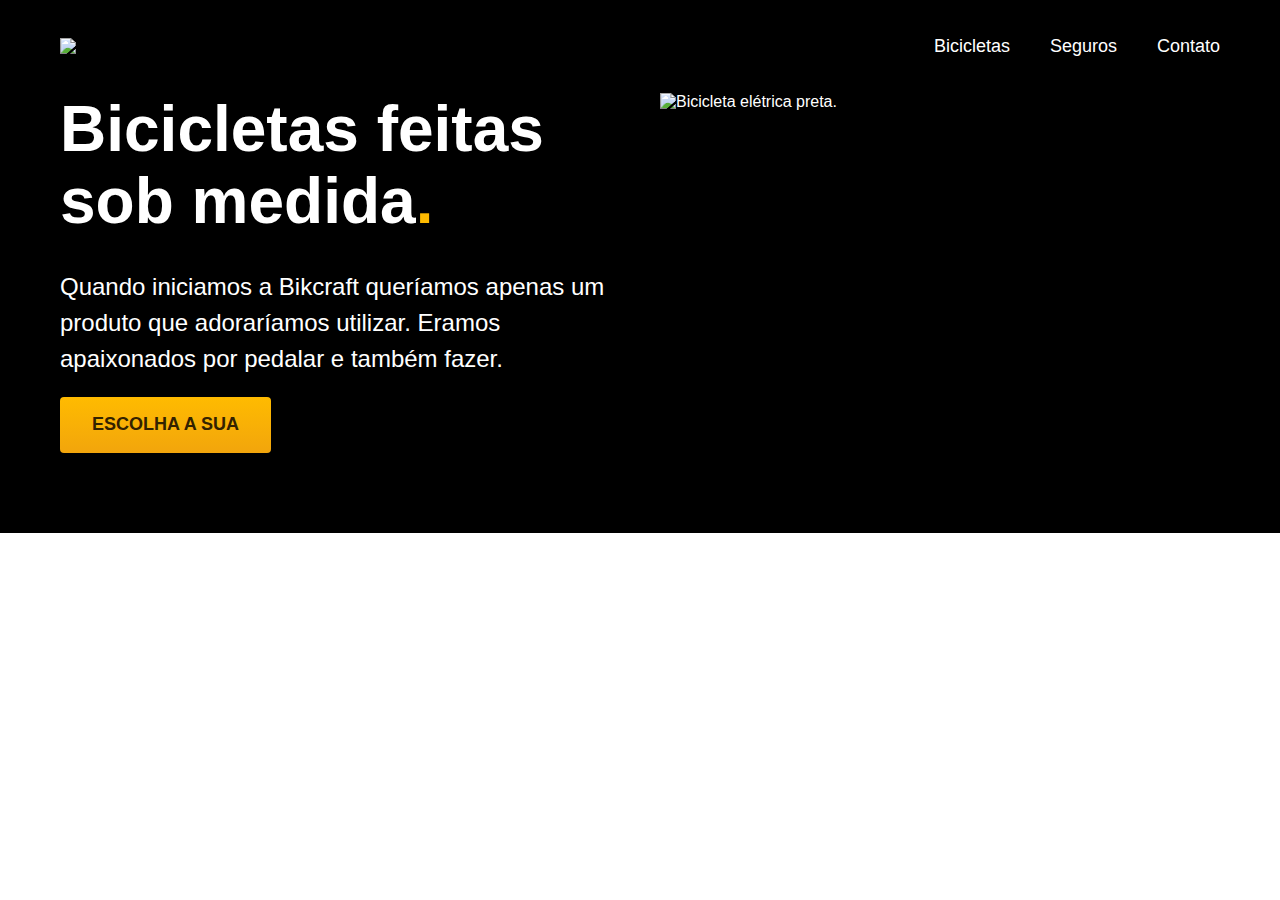
==== index.html @ 25145407 "introducao" ====
<!DOCTYPE html>
<html lang="pt-br">
  <head>
    <meta charset="UTF-8" />
    <meta http-equiv="X-UA-Compatible" content="IE=edge" />
    <meta name="viewport" content="width=device-width, initial-scale=1.0" />
    <title>Bikcraft - Bicicletas Elétricas</title>
    <link href="/css/style.css" rel="stylesheet" />
  </head>
  <body>
    <header class="header-bg">
      <div class="header">
        <a href="./"><img src="/img/bikcraft.svg" alt="Bikcraft" /></a>
        <nav aria-label="primaria">
          <ul class="header-menu">
            <li><a href="./bicicletas.html">Bicicletas</a></li>
            <li><a href="./seguros.html">Seguros</a></li>
            <li><a href="./contato.html">Contato</a></li>
          </ul>
        </nav>
      </div>
    </header>
    <main class="introducao-bg">
      <div class="introducao">
        <div class="introducao-conteudo">
          <h1>Bicicletas feitas sob medida<span>.</span></h1>
          <p>
            Quando iniciamos a Bikcraft queríamos apenas um produto que
            adoraríamos utilizar. Eramos apaixonados por pedalar e também fazer.
          </p>
          <a href="./bicicletas.html">Escolha a sua</a>
        </div>
        <img src="./img/fotos/introducao.jpg" alt="Bicicleta elétrica preta." />
      </div>
    </main>
  </body>
</html>
---- css/style.css ----
body {
  margin: 0px;
  font-family: Arial, Helvetica, sans-serif;
}

h1,
ul,
p {
  margin: 0px;
}

ul {
  padding: 0px;
  list-style: none;
}

a {
  text-decoration: none;
  color: inherit;
}

img {
  max-width: 100%;
  display: block;
}

.header-bg {
  background-color: #000000;
}

.header {
  display: flex;
  flex-wrap: wrap;
  gap: 20px;
  justify-content: space-between;
  align-items: center;
  box-sizing: border-box;
  padding: 20px;
  max-width: 1200px;
  margin-left: auto;
  margin-right: auto;
}

.header-menu {
  display: flex;
  flex-wrap: wrap;
  gap: 40px;
}

.header-menu a::after {
  content: "";
  display: block;
  height: 2px;
  width: 0px;
  background-color: #ffffff;
  margin-top: 4px;
  transition: 0.3s;
  position: absolute;
}

.header-menu a:hover:after {
  width: 100%;
}

.header-menu a {
  color: #ffffff;
  display: inline-block;
  padding: 16px 0px;
  font-size: 18px;
  position: relative;
}

@media (max-width: 800px) {
  .header-menu {
    gap: 20px;
  }
  .header-menu a {
    background-color: #111111;
    padding: 12px 16px;
    border-radius: 4px;
  }
  .header-menu a:hover {
    background-color: #2e2e2e;
  }
  .header a:after {
    display: none;
  }
}

@media (max-width: 600px) {
  .header-menu {
    gap: 12px;
  }

  .header-menu a {
    padding: 8px 12px;
    font-size: 14px;
  }
}

.introducao-bg {
  background-color: #000000;
  color: #ffffff;
}

.introducao {
  display: grid;
  grid-template-columns: 1fr 1fr;
  gap: 0px 40px;
  box-sizing: border-box;
  max-width: 1200px;
  padding-left: 20px;
  padding-right: 20px;
  margin-left: auto;
  margin-right: auto;
}

.introducao-conteudo {
  align-self: end;
  padding-bottom: 80px;
}

.introducao h1 {
  margin-bottom: 32px;
  font-size: 64px;
  line-height: 1.125;
}

.introducao p {
  margin-bottom: 20px;
  font-size: 24px;
  line-height: 1.5;
}

.introducao h1 span {
  color: #ffbb00;
}

.introducao a {
  display: inline-block;
  padding: 16px 32px;
  background: linear-gradient(#ffbb00, #f2a50c);
  border-radius: 4px;
  box-shadow: 0 1px 2px rgb(0, 0, 0, 0.1);
  text-transform: uppercase;
  color: #332200;
  font-size: 18px;
  line-height: 1.33;
  font-weight: bold;
}

.introducao a:hover {
  background: linear-gradient(#ffbb00, #e59317);
}
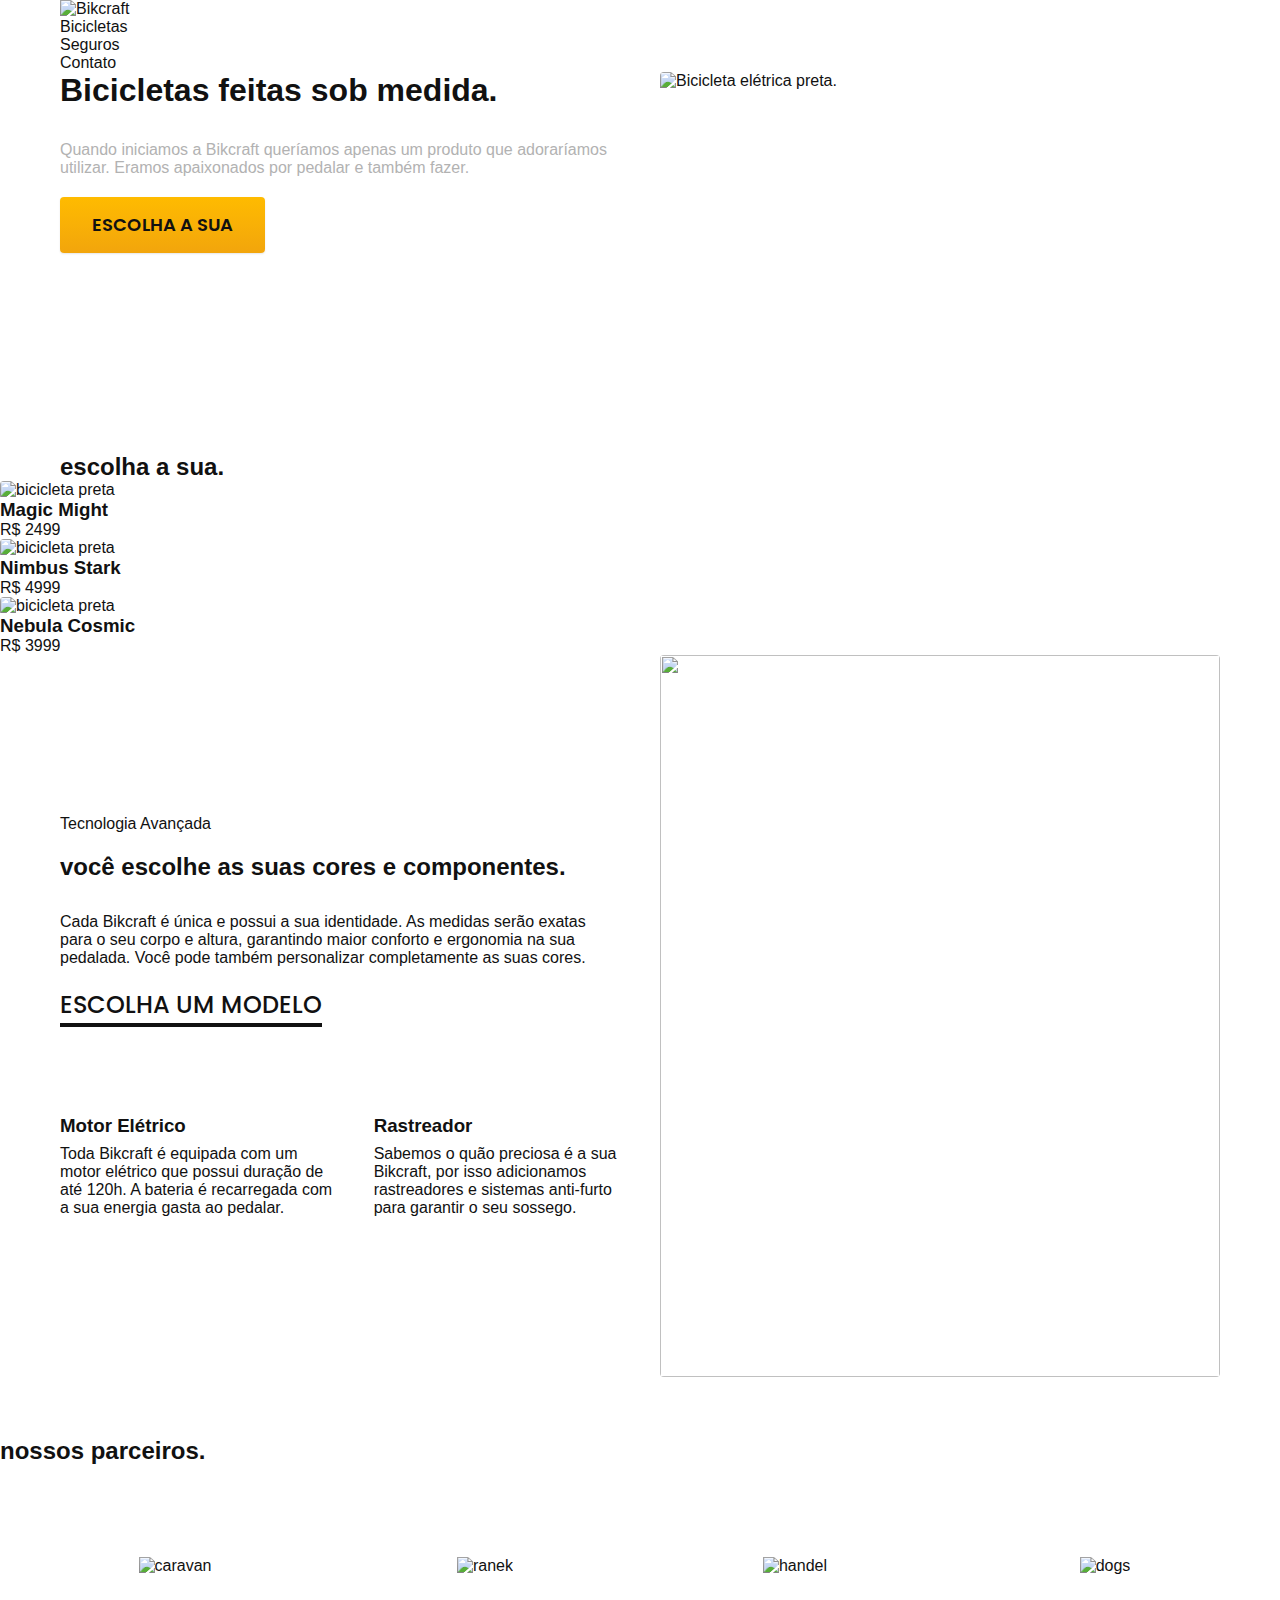
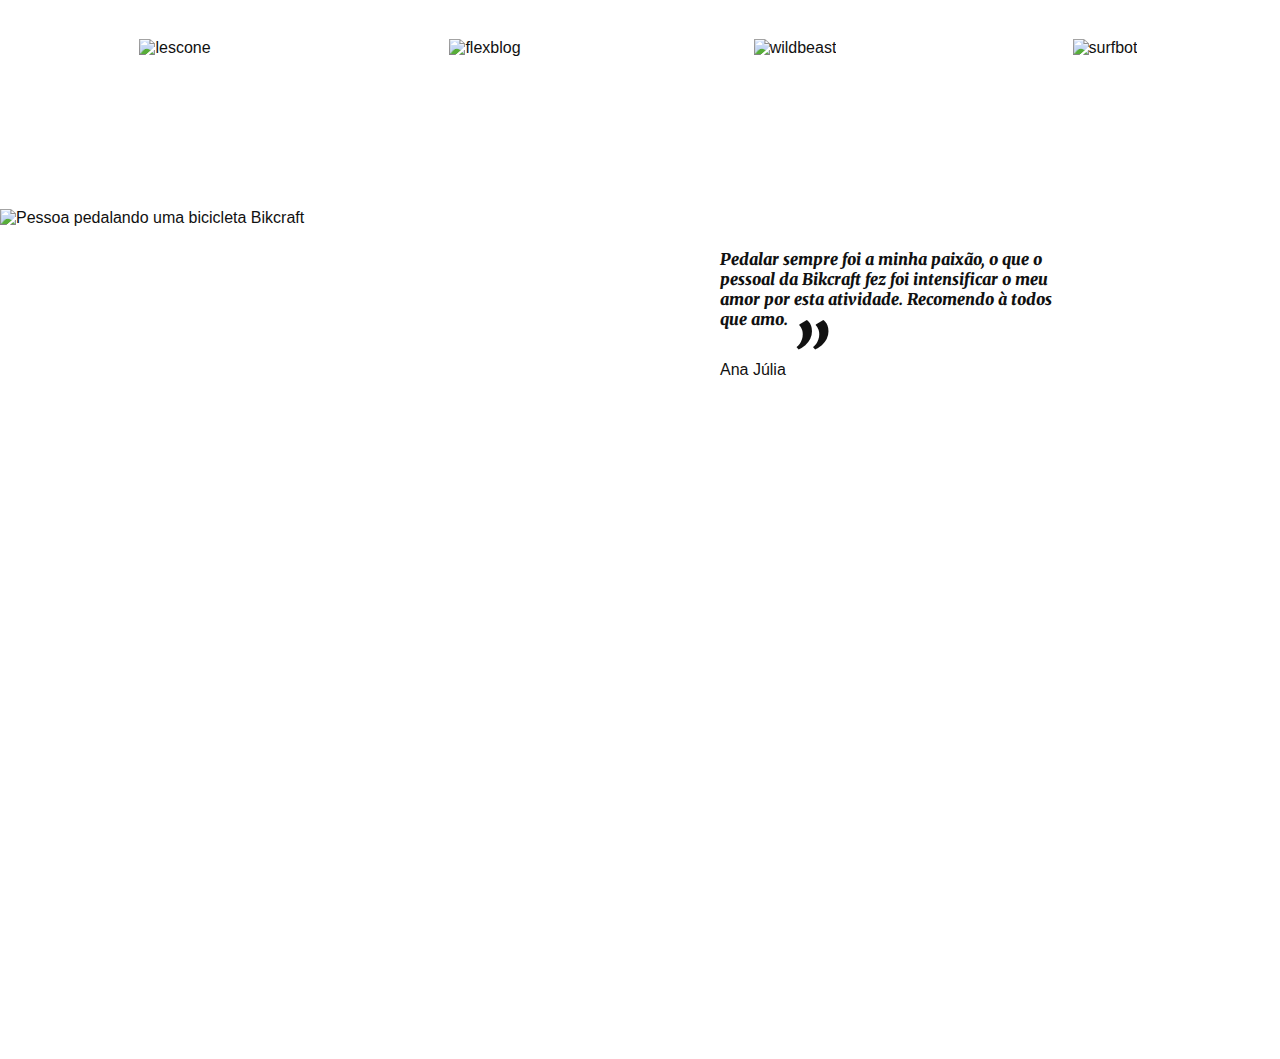
==== commit 55c6d48d: "att depoimentos e parceiros" ====
--- a/index.html
+++ b/index.html
@@ -6,13 +6,25 @@
     <meta name="viewport" content="width=device-width, initial-scale=1.0" />
     <title>Bikcraft - Bicicletas Elétricas</title>
     <link href="/css/style.css" rel="stylesheet" />
+
+    <!--  -->
+    <link rel="preconnect" href="https://fonts.googleapis.com" />
+    <link rel="preconnect" href="https://fonts.gstatic.com" crossorigin />
+    <link
+      href="https://fonts.googleapis.com/css2?family=Poppins:wght@400;600&family=Roboto:wght@400;500&display=swap"
+      rel="stylesheet"
+    />
+    <link
+      href="https://fonts.googleapis.com/css2?family=Merriweather:ital,wght@1,900&display=swap"
+      rel="stylesheet"
+    />
   </head>
   <body>
     <header class="header-bg">
-      <div class="header">
+      <div class="header container">
         <a href="./"><img src="/img/bikcraft.svg" alt="Bikcraft" /></a>
         <nav aria-label="primaria">
-          <ul class="header-menu">
+          <ul class="header-menu font-1-m cor-0">
             <li><a href="./bicicletas.html">Bicicletas</a></li>
             <li><a href="./seguros.html">Seguros</a></li>
             <li><a href="./contato.html">Contato</a></li>
@@ -21,17 +33,128 @@
       </div>
     </header>
     <main class="introducao-bg">
-      <div class="introducao">
+      <div class="introducao container">
         <div class="introducao-conteudo">
-          <h1>Bicicletas feitas sob medida<span>.</span></h1>
-          <p>
+          <h1 class="font-1-xxl cor-0">
+            Bicicletas feitas sob medida<span class="cor-p1">.</span>
+          </h1>
+          <p class="font-2-l cor-5">
             Quando iniciamos a Bikcraft queríamos apenas um produto que
             adoraríamos utilizar. Eramos apaixonados por pedalar e também fazer.
           </p>
-          <a href="./bicicletas.html">Escolha a sua</a>
+          <a class="botao" href="./bicicletas.html">Escolha a sua</a>
         </div>
-        <img src="./img/fotos/introducao.jpg" alt="Bicicleta elétrica preta." />
+        <div>
+          <img
+            src="./img/fotos/introducao.jpg"
+            alt="Bicicleta elétrica preta."
+          />
+        </div>
       </div>
     </main>
+
+    <article class="bicicletas-lista">
+      <h2 class="container font-1-xxl">
+        escolha a sua<span class="cor-p1">.</span>
+      </h2>
+
+      <ul>
+        <li>
+          <a href="./bicicletas/magic.html">
+            <img src="./img/bicicletas/magic-home.jpg" alt="bicicleta preta" />
+            <h3 class="font-1-xl">Magic Might</h3>
+            <span class="font-2-m cor-8">R$ 2499</span>
+          </a>
+        </li>
+        <li>
+          <a href="./bicicletas/nimbus.html">
+            <img src="./img/bicicletas/nimbus-home.jpg" alt="bicicleta preta" />
+            <h3 class="font-1-xl">Nimbus Stark</h3>
+            <span class="font-2-m cor-8">R$ 4999</span>
+          </a>
+        </li>
+        <li>
+          <a href="./bicicletas/nebula.html">
+            <img src="./img/bicicletas/nebula-home.jpg" alt="bicicleta preta" />
+            <h3 class="font-1-xl">Nebula Cosmic</h3>
+            <span class="font-2-m cor-8">R$ 3999</span>
+          </a>
+        </li>
+      </ul>
+    </article>
+    <article class="tecnologia-bg">
+      <div class="tecnologia container">
+        <div class="tecnologia-conteudo">
+          <span class="font-2-l-b cor-5">Tecnologia Avançada</span>
+          <h2 class="font-1-xxl cor-0">
+            você escolhe as suas cores e componentes<span class="cor-p1"
+              >.</span
+            >
+          </h2>
+          <p class="font-2-l cor-5">
+            Cada Bikcraft é única e possui a sua identidade. As medidas serão
+            exatas para o seu corpo e altura, garantindo maior conforto e
+            ergonomia na sua pedalada. Você pode também personalizar
+            completamente as suas cores.
+          </p>
+          <a class="link" href="./bicicletas.html">Escolha um modelo</a>
+          <div class="tecnologia-vantagens">
+            <div>
+              <img src="./img/icones/eletrica.svg" alt="" />
+              <h3 class="font-1-m cor-0">Motor Elétrico</h3>
+              <p class="font-2-s cor-5">
+                Toda Bikcraft é equipada com um motor elétrico que possui
+                duração de até 120h. A bateria é recarregada com a sua energia
+                gasta ao pedalar.
+              </p>
+            </div>
+            <div>
+              <img src="./img/icones/rastreador.svg" alt="" />
+              <h3 class="font-1-m cor-0">Rastreador</h3>
+              <p class="font-2-s cor-5">
+                Sabemos o quão preciosa é a sua Bikcraft, por isso adicionamos
+                rastreadores e sistemas anti-furto para garantir o seu sossego.
+              </p>
+            </div>
+          </div>
+        </div>
+        <div class="tecnologia-imagem">
+          <img src="./img/fotos/tecnologia.jpg" alt="" />
+        </div>
+      </div>
+    </article>
+    <section class="parceiros" aria-label="Nossos Parceiros">
+      <h2 class="font-1-xxl cor-11">
+        nossos parceiros<span class="cor-p1">.</span>
+      </h2>
+      <ul>
+        <li><img src="./img/parceiros/caravan.svg" alt="caravan" /></li>
+        <li><img src="./img/parceiros/ranek.svg" alt="ranek" /></li>
+        <li><img src="./img/parceiros/handel.svg" alt="handel" /></li>
+        <li><img src="./img/parceiros/dogs.svg" alt="dogs" /></li>
+        <li><img src="./img/parceiros/lescone.svg" alt="lescone" /></li>
+        <li><img src="./img/parceiros/flexblog.svg" alt="flexblog" /></li>
+        <li><img src="./img/parceiros/wildbeast.svg" alt="wildbeast" /></li>
+        <li><img src="./img/parceiros/surfbot.svg" alt="surfbot" /></li>
+      </ul>
+    </section>
+    <section class="depoimento" aria-label="Depoimento">
+      <div>
+        <img
+          src="./img/fotos/depoimento.jpg"
+          alt="Pessoa pedalando uma bicicleta Bikcraft"
+        />
+      </div>
+      <div class="depoimento-conteudo">
+        <blockquote class="font-1-xl cor-p5">
+          <p>
+            Pedalar sempre foi a minha paixão, o que o pessoal da Bikcraft fez
+            foi intensificar o meu amor por esta atividade. Recomendo à todos
+            que amo.
+          </p>
+          <span class="font-1-m-b cor-p4">Ana Júlia</span>
+        </blockquote>
+      </div>
+    </section>
   </body>
 </html>
--- a/css/style.css
+++ b/css/style.css
@@ -1,154 +1,17 @@
-body {
-  margin: 0px;
-  font-family: Arial, Helvetica, sans-serif;
-}
+@import "./global/global.css";
+@import "./utilidades/tipografia.css";
+@import "./utilidades/cores.css";
 
-h1,
-ul,
-p {
-  margin: 0px;
-}
+@import "./global/header.css";
 
-ul {
-  padding: 0px;
-  list-style: none;
-}
+/* Utilidades */
+@import "./utilidades/componentes.css";
 
-a {
-  text-decoration: none;
-  color: inherit;
-}
+/* Home */
+@import "./home/introducao.css";
+@import "./home/tecnologia.css";
+@import "./home/parceiros.css";
+@import "./home/depoimento.css";
 
-img {
-  max-width: 100%;
-  display: block;
-}
-
-.header-bg {
-  background-color: #000000;
-}
-
-.header {
-  display: flex;
-  flex-wrap: wrap;
-  gap: 20px;
-  justify-content: space-between;
-  align-items: center;
-  box-sizing: border-box;
-  padding: 20px;
-  max-width: 1200px;
-  margin-left: auto;
-  margin-right: auto;
-}
-
-.header-menu {
-  display: flex;
-  flex-wrap: wrap;
-  gap: 40px;
-}
-
-.header-menu a::after {
-  content: "";
-  display: block;
-  height: 2px;
-  width: 0px;
-  background-color: #ffffff;
-  margin-top: 4px;
-  transition: 0.3s;
-  position: absolute;
-}
-
-.header-menu a:hover:after {
-  width: 100%;
-}
-
-.header-menu a {
-  color: #ffffff;
-  display: inline-block;
-  padding: 16px 0px;
-  font-size: 18px;
-  position: relative;
-}
-
-@media (max-width: 800px) {
-  .header-menu {
-    gap: 20px;
-  }
-  .header-menu a {
-    background-color: #111111;
-    padding: 12px 16px;
-    border-radius: 4px;
-  }
-  .header-menu a:hover {
-    background-color: #2e2e2e;
-  }
-  .header a:after {
-    display: none;
-  }
-}
-
-@media (max-width: 600px) {
-  .header-menu {
-    gap: 12px;
-  }
-
-  .header-menu a {
-    padding: 8px 12px;
-    font-size: 14px;
-  }
-}
-
-.introducao-bg {
-  background-color: #000000;
-  color: #ffffff;
-}
-
-.introducao {
-  display: grid;
-  grid-template-columns: 1fr 1fr;
-  gap: 0px 40px;
-  box-sizing: border-box;
-  max-width: 1200px;
-  padding-left: 20px;
-  padding-right: 20px;
-  margin-left: auto;
-  margin-right: auto;
-}
-
-.introducao-conteudo {
-  align-self: end;
-  padding-bottom: 80px;
-}
-
-.introducao h1 {
-  margin-bottom: 32px;
-  font-size: 64px;
-  line-height: 1.125;
-}
-
-.introducao p {
-  margin-bottom: 20px;
-  font-size: 24px;
-  line-height: 1.5;
-}
-
-.introducao h1 span {
-  color: #ffbb00;
-}
-
-.introducao a {
-  display: inline-block;
-  padding: 16px 32px;
-  background: linear-gradient(#ffbb00, #f2a50c);
-  border-radius: 4px;
-  box-shadow: 0 1px 2px rgb(0, 0, 0, 0.1);
-  text-transform: uppercase;
-  color: #332200;
-  font-size: 18px;
-  line-height: 1.33;
-  font-weight: bold;
-}
-
-.introducao a:hover {
-  background: linear-gradient(#ffbb00, #e59317);
-}
+/* Bicicletas */
+@import "./bicicletas/bicicletas-lista.css";
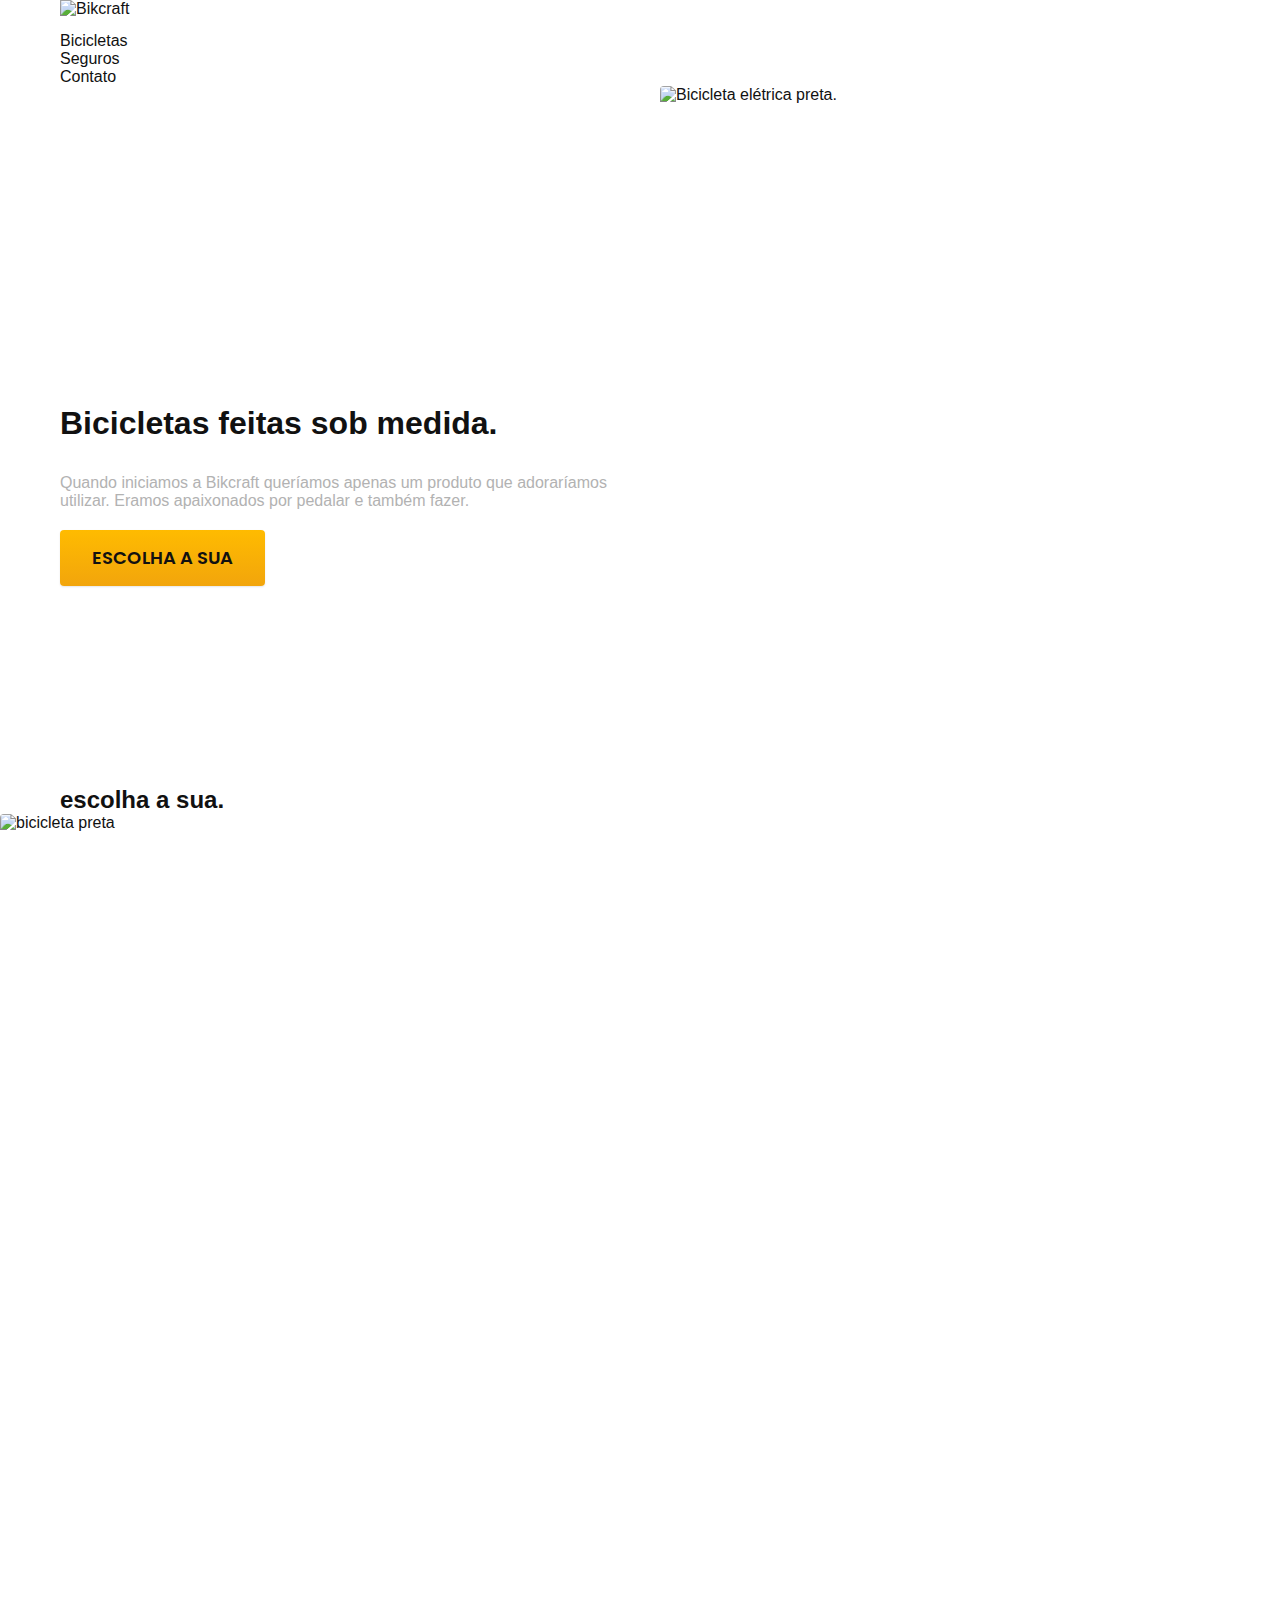
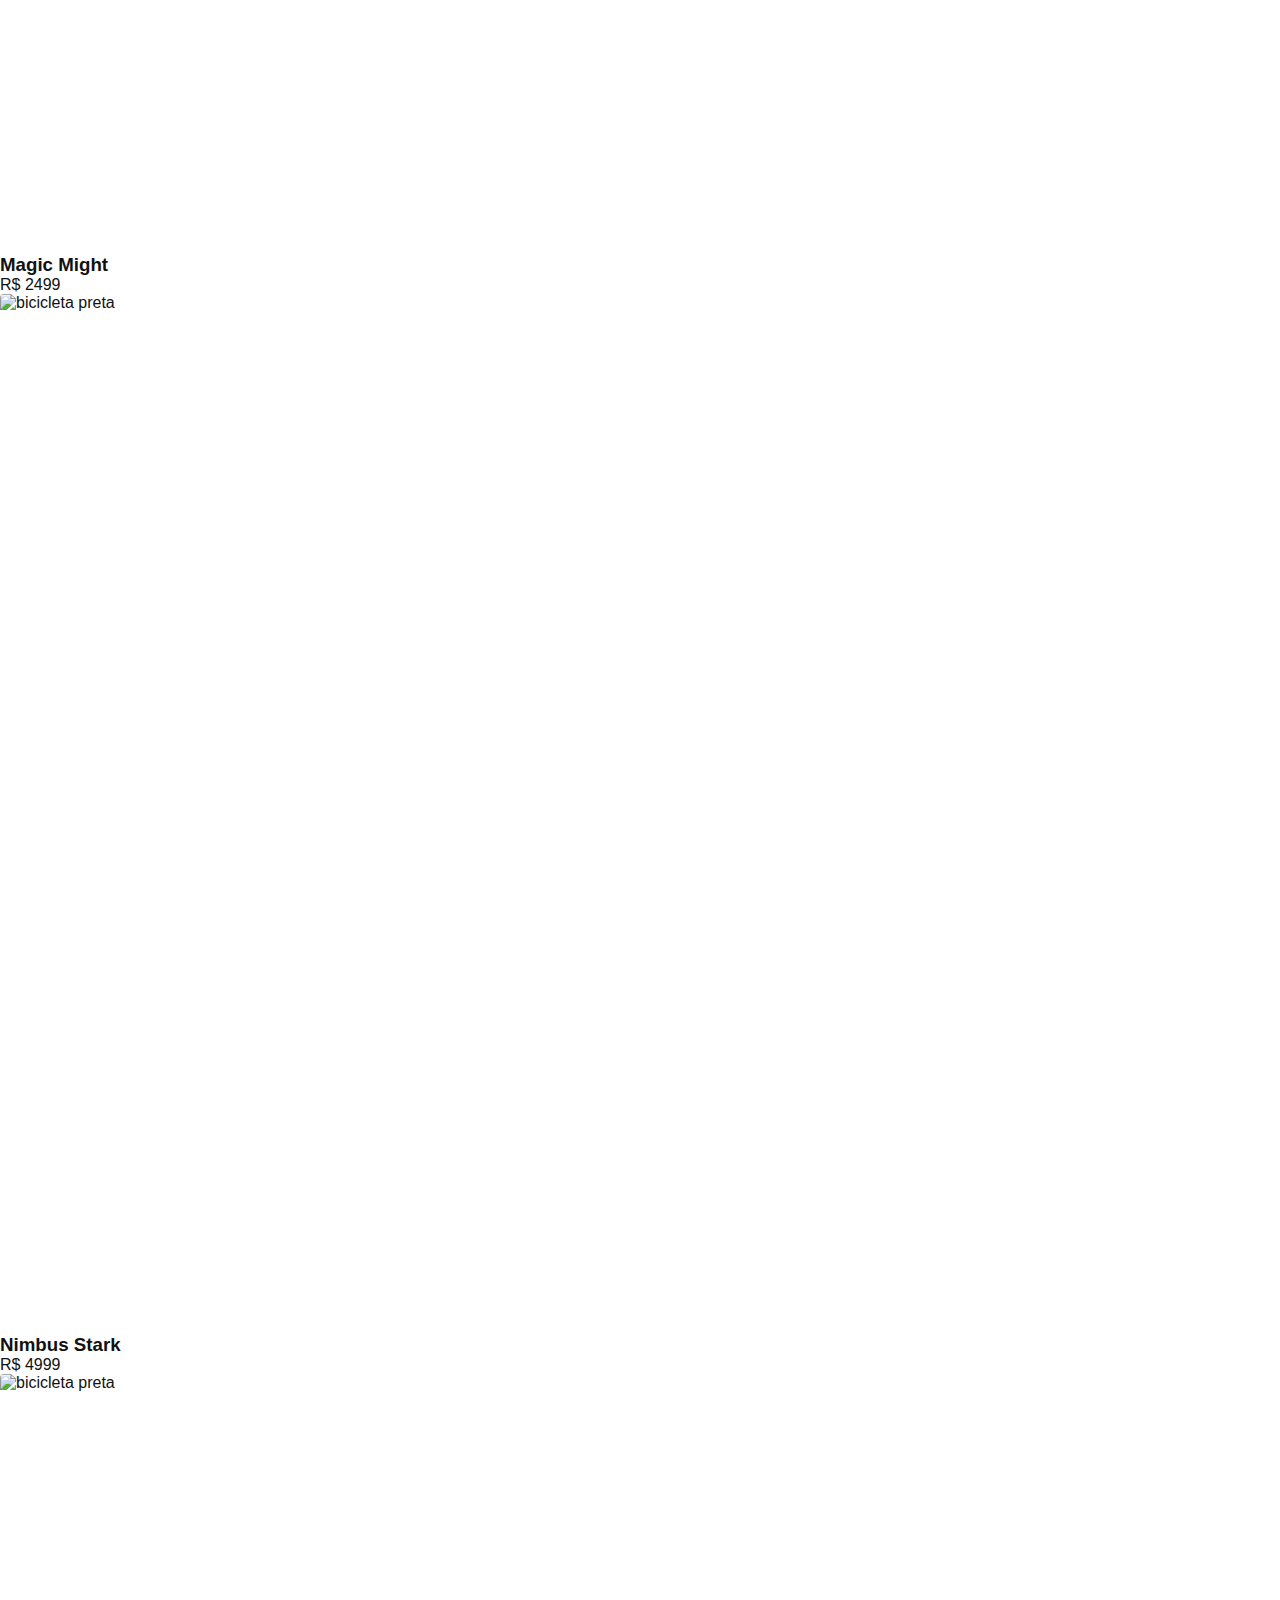
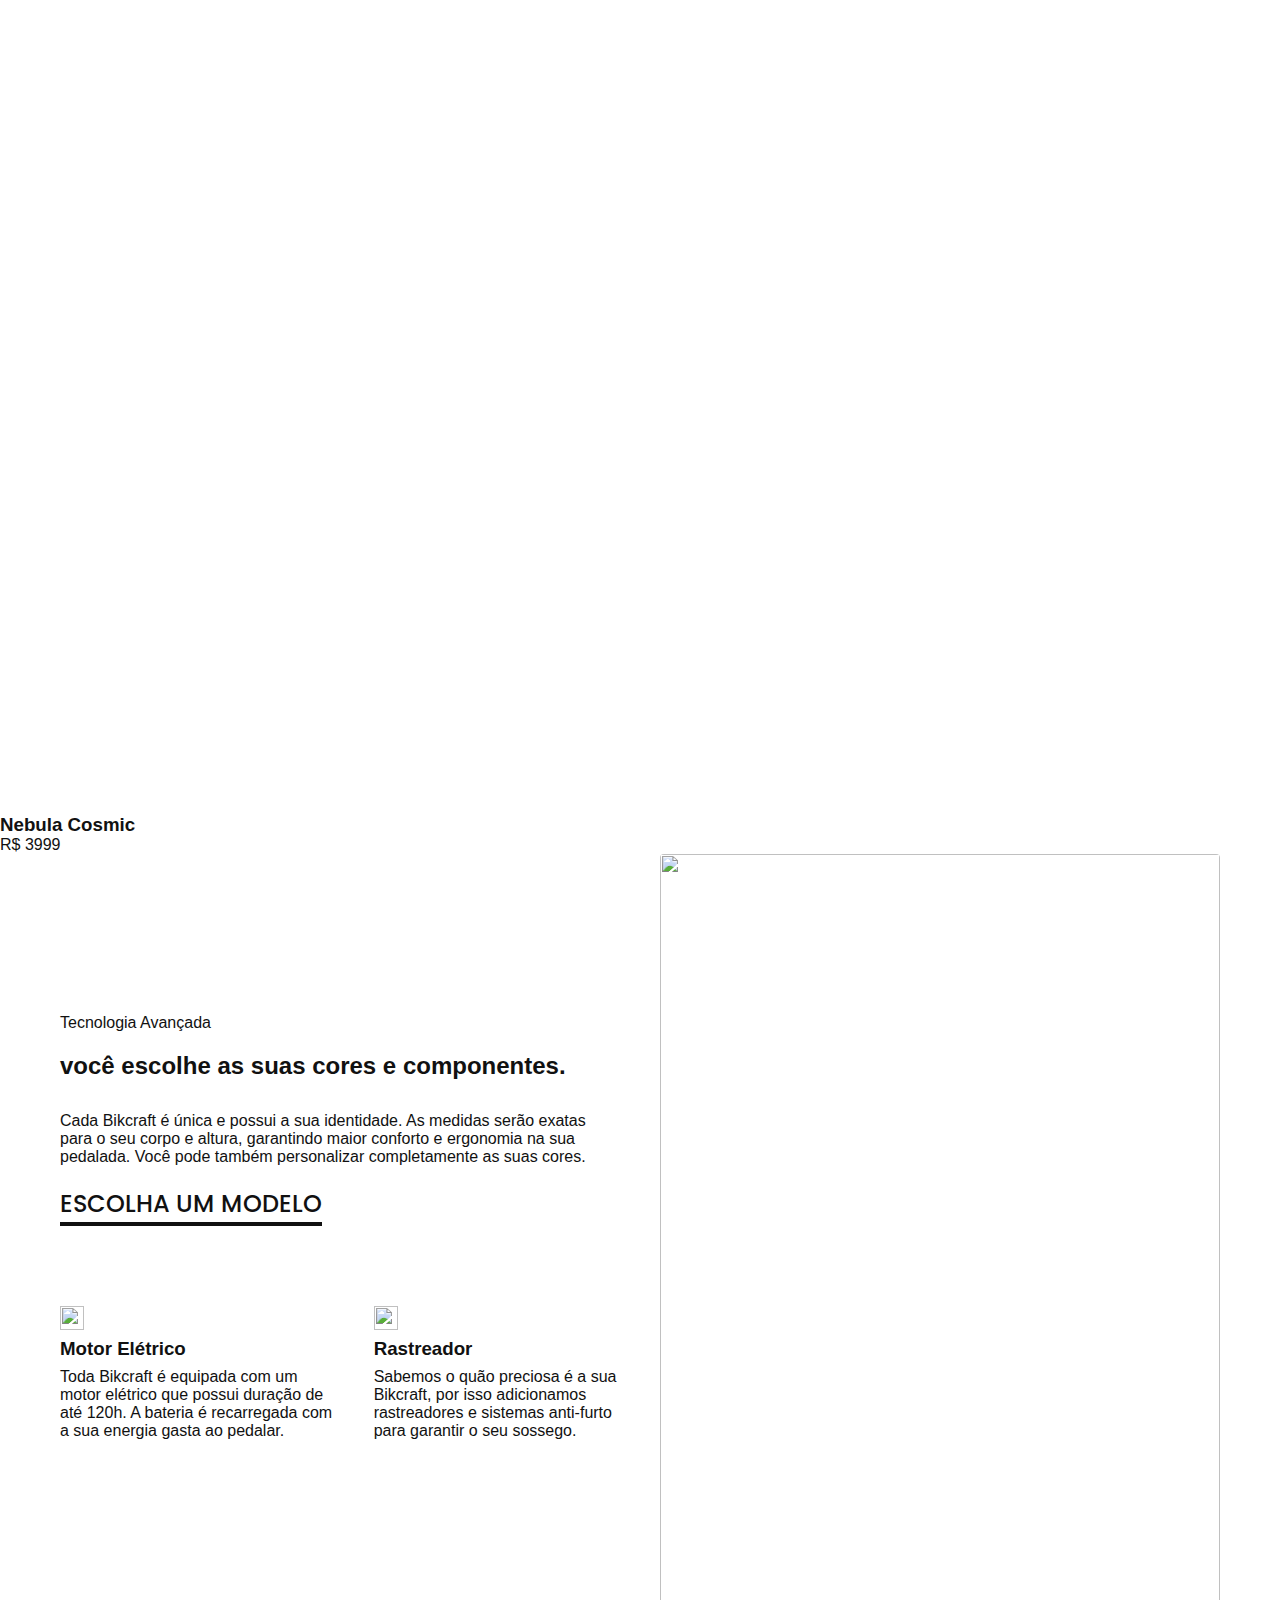
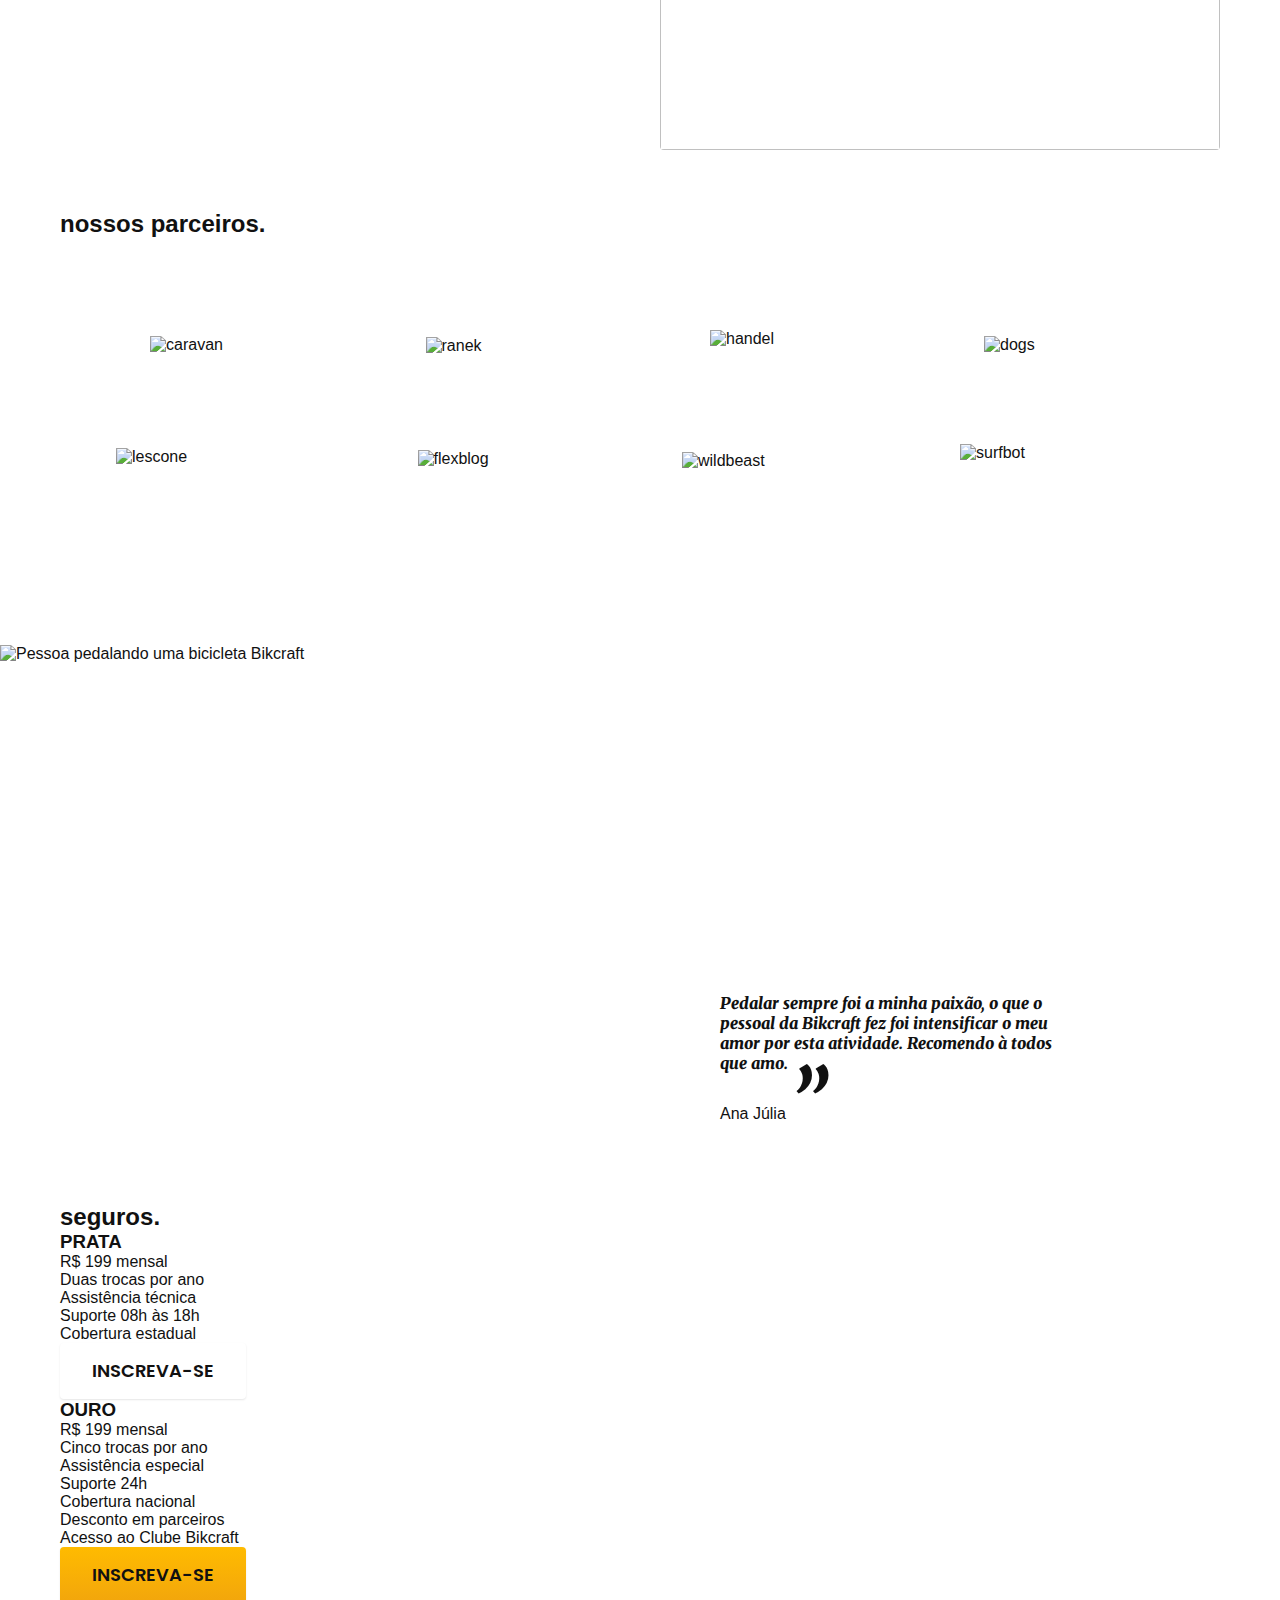
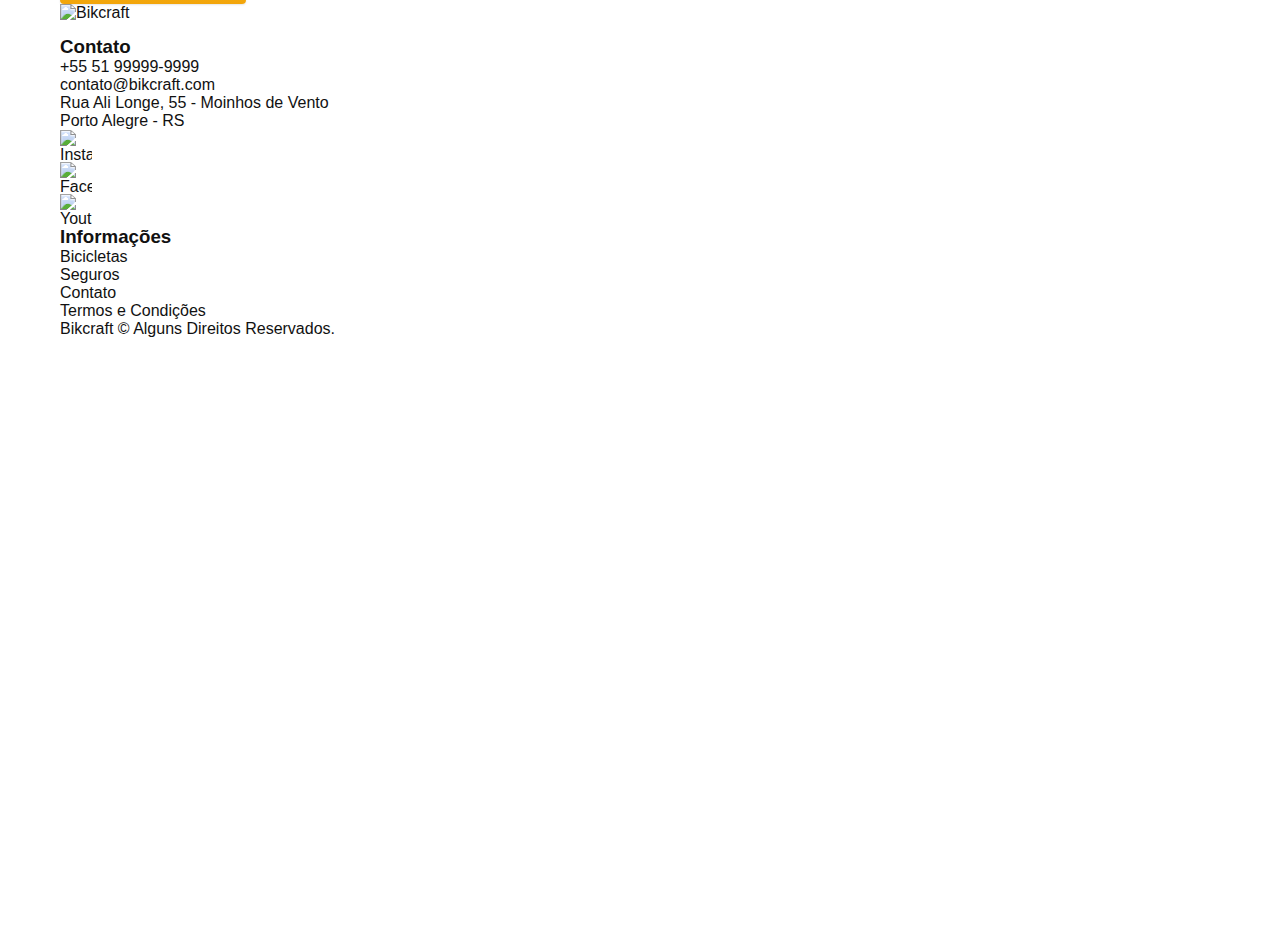
==== commit 242c4dea: "script.js" ====
--- a/index.html
+++ b/index.html
@@ -5,9 +5,10 @@
     <meta http-equiv="X-UA-Compatible" content="IE=edge" />
     <meta name="viewport" content="width=device-width, initial-scale=1.0" />
     <title>Bikcraft - Bicicletas Elétricas</title>
-    <link href="/css/style.css" rel="stylesheet" />
-
-    <!--  -->
+
+    <link href="./css/style.css" rel="preload" as="style" />
+    <link href="./css/style.css" rel="stylesheet" />
+
     <link rel="preconnect" href="https://fonts.googleapis.com" />
     <link rel="preconnect" href="https://fonts.gstatic.com" crossorigin />
     <link
@@ -22,7 +23,9 @@
   <body>
     <header class="header-bg">
       <div class="header container">
-        <a href="./"><img src="/img/bikcraft.svg" alt="Bikcraft" /></a>
+        <a href="./"
+          ><img src="/img/bikcraft.svg" width="136" height="32" alt="Bikcraft"
+        /></a>
         <nav aria-label="primaria">
           <ul class="header-menu font-1-m cor-0">
             <li><a href="./bicicletas.html">Bicicletas</a></li>
@@ -44,12 +47,18 @@
           </p>
           <a class="botao" href="./bicicletas.html">Escolha a sua</a>
         </div>
-        <div>
+        <picture>
+          <source
+            media="(max-width: 800px)"
+            srcset="./img/bicicletas/nimbus.jpg"
+          />
           <img
             src="./img/fotos/introducao.jpg"
+            width="1280"
+            height="1600"
             alt="Bicicleta elétrica preta."
           />
-        </div>
+        </picture>
       </div>
     </main>
 
@@ -61,21 +70,36 @@
       <ul>
         <li>
           <a href="./bicicletas/magic.html">
-            <img src="./img/bicicletas/magic-home.jpg" alt="bicicleta preta" />
+            <img
+              src="./img/bicicletas/magic-home.jpg"
+              width="920"
+              height="1040"
+              alt="bicicleta preta"
+            />
             <h3 class="font-1-xl">Magic Might</h3>
             <span class="font-2-m cor-8">R$ 2499</span>
           </a>
         </li>
         <li>
           <a href="./bicicletas/nimbus.html">
-            <img src="./img/bicicletas/nimbus-home.jpg" alt="bicicleta preta" />
+            <img
+              src="./img/bicicletas/nimbus-home.jpg"
+              width="920"
+              height="1040"
+              alt="bicicleta preta"
+            />
             <h3 class="font-1-xl">Nimbus Stark</h3>
             <span class="font-2-m cor-8">R$ 4999</span>
           </a>
         </li>
         <li>
           <a href="./bicicletas/nebula.html">
-            <img src="./img/bicicletas/nebula-home.jpg" alt="bicicleta preta" />
+            <img
+              src="./img/bicicletas/nebula-home.jpg"
+              width="920"
+              height="1040"
+              alt="bicicleta preta"
+            />
             <h3 class="font-1-xl">Nebula Cosmic</h3>
             <span class="font-2-m cor-8">R$ 3999</span>
           </a>
@@ -100,7 +124,12 @@
           <a class="link" href="./bicicletas.html">Escolha um modelo</a>
           <div class="tecnologia-vantagens">
             <div>
-              <img src="./img/icones/eletrica.svg" alt="" />
+              <img
+                src="./img/icones/eletrica.svg"
+                width="24"
+                height="24"
+                alt=""
+              />
               <h3 class="font-1-m cor-0">Motor Elétrico</h3>
               <p class="font-2-s cor-5">
                 Toda Bikcraft é equipada com um motor elétrico que possui
@@ -109,7 +138,12 @@
               </p>
             </div>
             <div>
-              <img src="./img/icones/rastreador.svg" alt="" />
+              <img
+                src="./img/icones/rastreador.svg"
+                width="24"
+                height="24"
+                alt=""
+              />
               <h3 class="font-1-m cor-0">Rastreador</h3>
               <p class="font-2-s cor-5">
                 Sabemos o quão preciosa é a sua Bikcraft, por isso adicionamos
@@ -119,29 +153,92 @@
           </div>
         </div>
         <div class="tecnologia-imagem">
-          <img src="./img/fotos/tecnologia.jpg" alt="" />
+          <img
+            src="./img/fotos/tecnologia.jpg"
+            width="1200"
+            height="1920"
+            alt=""
+          />
         </div>
       </div>
     </article>
-    <section class="parceiros" aria-label="Nossos Parceiros">
+    <section class="parceiros container" aria-label="Nossos Parceiros">
       <h2 class="font-1-xxl cor-11">
         nossos parceiros<span class="cor-p1">.</span>
       </h2>
       <ul>
-        <li><img src="./img/parceiros/caravan.svg" alt="caravan" /></li>
-        <li><img src="./img/parceiros/ranek.svg" alt="ranek" /></li>
-        <li><img src="./img/parceiros/handel.svg" alt="handel" /></li>
-        <li><img src="./img/parceiros/dogs.svg" alt="dogs" /></li>
-        <li><img src="./img/parceiros/lescone.svg" alt="lescone" /></li>
-        <li><img src="./img/parceiros/flexblog.svg" alt="flexblog" /></li>
-        <li><img src="./img/parceiros/wildbeast.svg" alt="wildbeast" /></li>
-        <li><img src="./img/parceiros/surfbot.svg" alt="surfbot" /></li>
+        <li>
+          <img
+            src="./img/parceiros/caravan.svg"
+            width="140"
+            height="38"
+            alt="caravan"
+          />
+        </li>
+        <li>
+          <img
+            src="./img/parceiros/ranek.svg"
+            width="149"
+            height="36"
+            alt="ranek"
+          />
+        </li>
+        <li>
+          <img
+            src="./img/parceiros/handel.svg"
+            width="140"
+            height="50"
+            alt="handel"
+          />
+        </li>
+        <li>
+          <img
+            src="./img/parceiros/dogs.svg"
+            width="152"
+            height="39"
+            alt="dogs"
+          />
+        </li>
+        <li>
+          <img
+            src="./img/parceiros/lescone.svg"
+            width="208"
+            height="41"
+            alt="lescone"
+          />
+        </li>
+        <li>
+          <img
+            src="./img/parceiros/flexblog.svg"
+            width="165"
+            height="38"
+            alt="flexblog"
+          />
+        </li>
+        <li>
+          <img
+            src="./img/parceiros/wildbeast.svg"
+            width="196"
+            height="34"
+            alt="wildbeast"
+          />
+        </li>
+        <li>
+          <img
+            src="./img/parceiros/surfbot.svg"
+            width="200"
+            height="49"
+            alt="surfbot"
+          />
+        </li>
       </ul>
     </section>
     <section class="depoimento" aria-label="Depoimento">
       <div>
         <img
           src="./img/fotos/depoimento.jpg"
+          width="1560"
+          height="1360"
           alt="Pessoa pedalando uma bicicleta Bikcraft"
         />
       </div>
@@ -156,5 +253,98 @@
         </blockquote>
       </div>
     </section>
+    <article class="seguros-bg">
+      <div class="seguros container">
+        <h2 class="font-1-xxl cor-0">seguros<span class="cor-p1">.</span></h2>
+        <div class="seguros-item">
+          <h3 class="font-1-xl cor-6">PRATA</h3>
+          <span class="font-1-xl cor-0"
+            >R$ 199 <span class="font-1-xs cor-6">mensal</span></span
+          >
+          <ul class="font-2-m cor-0">
+            <li>Duas trocas por ano</li>
+            <li>Assistência técnica</li>
+            <li>Suporte 08h às 18h</li>
+            <li>Cobertura estadual</li>
+          </ul>
+          <a class="botao secundario" href="./orcamento.html">Inscreva-se</a>
+        </div>
+
+        <div class="seguros-item">
+          <h3 class="font-1-xl cor-6">OURO</h3>
+          <span class="font-1-xl cor-0"
+            >R$ 199 <span class="font-1-xs cor-6">mensal</span></span
+          >
+          <ul class="font-2-m cor-0">
+            <li>Cinco trocas por ano</li>
+            <li>Assistência especial</li>
+            <li>Suporte 24h</li>
+            <li>Cobertura nacional</li>
+            <li>Desconto em parceiros</li>
+            <li>Acesso ao Clube Bikcraft</li>
+          </ul>
+          <a class="botao" href="./orcamento.html">Inscreva-se</a>
+        </div>
+      </div>
+    </article>
+
+    <footer class="footer-bg">
+      <div class="footer container">
+        <img src="./img/bikcraft.svg" width="136" height="32" alt="Bikcraft" />
+        <div class="footer-contato">
+          <h3 class="font-2-l-b cor-0">Contato</h3>
+          <ul class="font-2-m cor-5">
+            <li><a href="tel:+5551999999999">+55 51 99999-9999</a></li>
+            <li>
+              <a href="mailto:contato@bikcraft.com">contato@bikcraft.com</a>
+            </li>
+            <li>Rua Ali Longe, 55 - Moinhos de Vento</li>
+            <li>Porto Alegre - RS</li>
+          </ul>
+          <div class="footer-redes">
+            <a href="./">
+              <img
+                src="./img/redes/instagram.svg"
+                width="32"
+                height="32"
+                alt="Instagram"
+              />
+            </a>
+            <a href="./">
+              <img
+                src="./img/redes/facebook.svg"
+                width="32"
+                height="32"
+                alt="Facebook"
+              />
+            </a>
+            <a href="./">
+              <img
+                src="./img/redes/youtube.svg"
+                width="32"
+                height="32"
+                alt="Youtube"
+              />
+            </a>
+          </div>
+        </div>
+        <div class="footer-informacoes">
+          <h3 class="font-2-l-b cor-0">Informações</h3>
+          <nav>
+            <ul class="font-1-m cor-5">
+              <li><a href="./bicicletas.html">Bicicletas</a></li>
+              <li><a href="./seguros.html">Seguros</a></li>
+              <li><a href="./contato.html">Contato</a></li>
+              <li><a href="./termos.html">Termos e Condições</a></li>
+            </ul>
+          </nav>
+        </div>
+        <p class="footer-copy font-2-m cor-6">
+          Bikcraft © Alguns Direitos Reservados.
+        </p>
+      </div>
+    </footer>
+
+    <script src="./js/script.js"></script>
   </body>
 </html>
--- a/css/style.css
+++ b/css/style.css
@@ -3,9 +3,11 @@
 @import "./utilidades/cores.css";
 
 @import "./global/header.css";
+@import "./global/footer.css";
 
 /* Utilidades */
 @import "./utilidades/componentes.css";
+@import "./utilidades/formulario.css";
 
 /* Home */
 @import "./home/introducao.css";
@@ -13,5 +15,25 @@
 @import "./home/parceiros.css";
 @import "./home/depoimento.css";
 
+/* Bicicleta */
+@import "./bicicleta/bicicleta.css";
+@import "./bicicleta/seguro.css";
+
 /* Bicicletas */
 @import "./bicicletas/bicicletas-lista.css";
+@import "./bicicletas/bicicletas.css";
+
+/* Seguros */
+@import "./seguros/seguros.css";
+@import "./seguros/vantagens.css";
+@import "./seguros/perguntas.css";
+
+/* Contato */
+@import "./contato/contato.css";
+@import "./contato/lojas.css";
+
+/* Orcamento */
+@import "./orcamento/orcamento.css";
+
+/* Termos */
+@import "./termos/termos.css";
--- a/css/style.css
+++ b/css/style.css
@@ -3,9 +3,11 @@
 @import "./utilidades/cores.css";
 
 @import "./global/header.css";
+@import "./global/footer.css";
 
 /* Utilidades */
 @import "./utilidades/componentes.css";
+@import "./utilidades/formulario.css";
 
 /* Home */
 @import "./home/introducao.css";
@@ -13,5 +15,25 @@
 @import "./home/parceiros.css";
 @import "./home/depoimento.css";
 
+/* Bicicleta */
+@import "./bicicleta/bicicleta.css";
+@import "./bicicleta/seguro.css";
+
 /* Bicicletas */
 @import "./bicicletas/bicicletas-lista.css";
+@import "./bicicletas/bicicletas.css";
+
+/* Seguros */
+@import "./seguros/seguros.css";
+@import "./seguros/vantagens.css";
+@import "./seguros/perguntas.css";
+
+/* Contato */
+@import "./contato/contato.css";
+@import "./contato/lojas.css";
+
+/* Orcamento */
+@import "./orcamento/orcamento.css";
+
+/* Termos */
+@import "./termos/termos.css";
